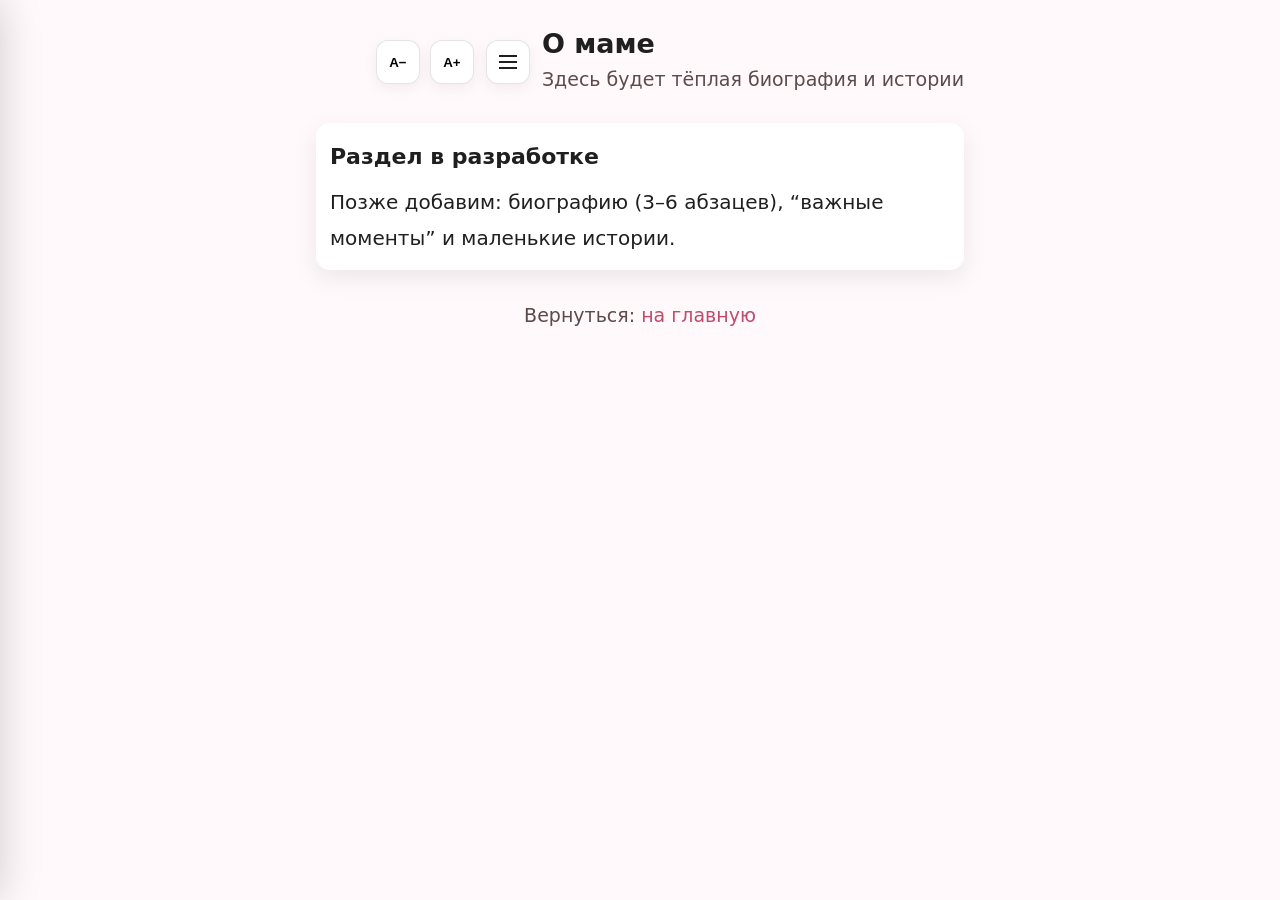
==== about.html @ fc672d17 "Update about.html" ====
<!DOCTYPE html>
<html lang="ru">
<head>
  <meta charset="UTF-8" />
  <meta name="viewport" content="width=device-width, initial-scale=1" />
  <title>Маме — О маме</title>

  <link rel="stylesheet" href="css/base.css" />
  <link rel="stylesheet" href="css/theme-spring.css" />
</head>
<body>
  <div class="overlay" data-overlay></div>

  <aside class="side" aria-label="Меню">
    <div style="display:flex; justify-content:space-between; align-items:center; gap:12px;">
      <div>
        <div class="title">Навигация</div>
        <div class="desc">Простой сайт, удобный на телефоне</div>
      </div>
      <button class="burger" data-menu-close aria-label="Закрыть меню">
        <span></span>
      </button>
    </div>

    <nav class="nav">
      <a href="index.html">Главная</a>
      <a href="about.html" class="active">О маме</a>
      <a href="photos.html">Фото</a>
      <a href="games.html">Игры</a>
      <a href="wishes.html">Поздравления</a>
    </nav>
  </aside>

  <main class="container">
    <header class="header">
      <div style="display:flex; gap:10px; margin-left:auto;">
  <button class="fontbtn" data-font-dec aria-label="Уменьшить шрифт">A−</button>
  <button class="fontbtn" data-font-inc aria-label="Увеличить шрифт">A+</button>
</div>
      <button class="burger" data-menu-open aria-label="Открыть меню">
        <span></span>
      </button>

      <div class="brand">
        <h1>О маме</h1>
        <p>Здесь будет тёплая биография и истории</p>
      </div>
    </header>

    <section class="card">
      <h2>Раздел в разработке</h2>
      <p style="margin:0;">
        Позже добавим: биографию (3–6 абзацев), “важные моменты” и маленькие истории.
      </p>
    </section>

    <footer class="footer">
      <p style="margin:0;">Вернуться: <a href="index.html">на главную</a></p>
    </footer>
  </main>

  <script src="js/menu.js"></script>
  <script src="js/font.js"></script>
</body>
</html>
---- css/base.css ----
:root{
  --bg: #fffdf8;
  --text: #222;
  --muted: #555;
  --card: #ffffff;
  --accent: #b85c5c;
  --shadow: 0 8px 24px rgba(0,0,0,0.08);
  --radius: 14px;

  /* Доступность: крупный базовый размер */
  --font: 20px;
}

*{ box-sizing: border-box; }

html, body{
  margin:0;
  padding:0;
  background: var(--bg);
  color: var(--text);
  font-family: system-ui, -apple-system, Segoe UI, Roboto, Arial, sans-serif;
  font-size: var(--font);
  line-height: 1.8;
}

a{ color: var(--accent); text-decoration: none; }
a:focus{ outline: 3px solid rgba(184,92,92,.35); outline-offset: 2px; }

.container{
  max-width: 680px;
  margin: 0 auto;
  padding: 16px;
}

.header{
  display:flex;
  align-items:center;
  gap: 12px;
  padding: 12px 0;
}

.brand{
  display:flex;
  flex-direction: column;
  gap: 2px;
}

.brand h1{
  font-size: 1.35rem;
  line-height:1.2;
  margin: 0;
}
.brand p{
  margin:0;
  color: var(--muted);
  font-size: .95rem;
}

.card{
  background: var(--card);
  border-radius: var(--radius);
  box-shadow: var(--shadow);
  padding: 14px 14px;
  margin: 14px 0;
}

.card h2{
  margin: 0 0 8px 0;
  font-size: 1.1rem;
}

.big-button{
  display:block;
  width:100%;
  padding: 14px 14px;
  border-radius: 12px;
  background: rgba(184,92,92,0.10);
  margin: 10px 0;
  font-weight: 600;
}

.footer{
  margin: 28px 0 10px;
  text-align:center;
  color: var(--muted);
  font-size: .95rem;
}

/* ---------- Бургер кнопка ---------- */
.burger{
  width: 44px;
  height: 44px;
  border-radius: 12px;
  border: 1px solid rgba(0,0,0,0.10);
  background: var(--card);
  box-shadow: 0 4px 14px rgba(0,0,0,0.06);
  display:grid;
  place-items:center;
  cursor:pointer;
}

.burger span{
  display:block;
  width: 18px;
  height: 2px;
  background: var(--text);
  position: relative;
}
.burger span::before,
.burger span::after{
  content:"";
  position:absolute;
  left:0;
  width: 18px;
  height:2px;
  background: var(--text);
}
.burger span::before{ top: -6px; }
.burger span::after{ top: 6px; }

/* ---------- Меню ---------- */
.overlay{
  position: fixed;
  inset: 0;
  background: rgba(0,0,0,0.35);
  opacity: 0;
  pointer-events: none;
  transition: opacity .2s ease;
}

.side{
  position: fixed;
  top:0;
  left:0;
  height:100%;
  width: 82%;
  max-width: 360px;
  background: var(--card);
  box-shadow: 18px 0 40px rgba(0,0,0,0.18);
  transform: translateX(-105%);
  transition: transform .22s ease;
  padding: 16px;
}

.side .title{
  font-weight: 800;
  font-size: 1.05rem;
  margin-bottom: 8px;
}
.side .desc{
  color: var(--muted);
  font-size: .95rem;
  margin-bottom: 14px;
}

.nav a{
  display:block;
  padding: 12px 12px;
  border-radius: 12px;
  margin: 8px 0;
  background: rgba(0,0,0,0.04);
  font-weight: 650;
}
.nav a.active{
  background: rgba(184,92,92,0.16);
}

/* Открытое состояние меню */
.menu-open .overlay{
  opacity: 1;
  pointer-events: auto;
}
.menu-open .side{
  transform: translateX(0);
}

/* Чуть меньше шрифт на очень узких экранах */
@media (max-width: 360px){
  html, body{ font-size: 18px; }
}

.fontbtn{
  width:44px; height:44px;
  border-radius:12px;
  border: 1px solid rgba(0,0,0,0.10);
  background: var(--card);
  box-shadow: 0 4px 14px rgba(0,0,0,0.06);
  display:grid;
  place-items:center;
  cursor:pointer;
  font-weight: 800;
}
---- css/theme-spring.css ----
:root{
  --bg: #fff9fb;
  --text: #1f1f1f;
  --muted: #5c4b4b;
  --card: #ffffff;
  --accent: #c04b6b;
}
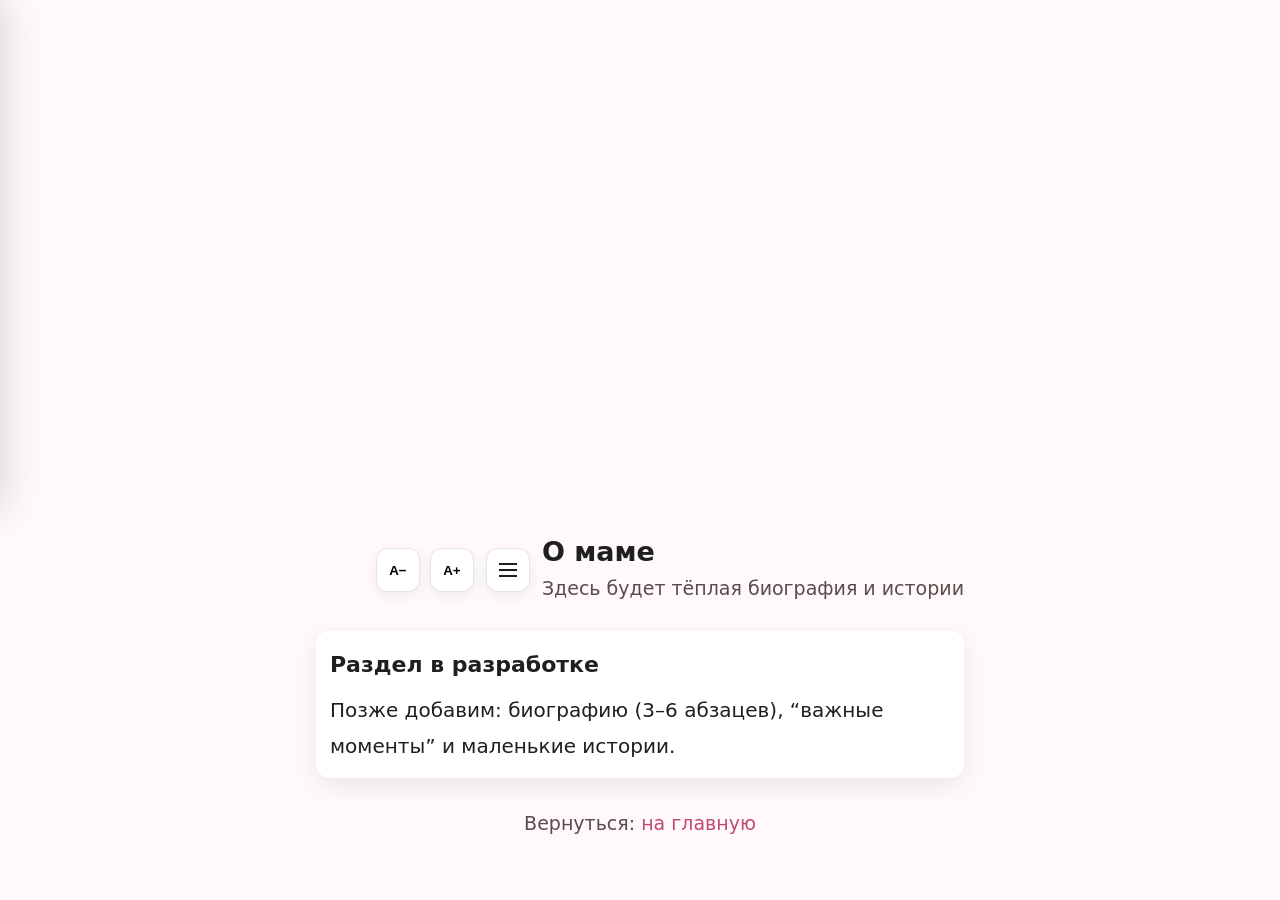
==== commit befaf4c9: "Update about.html" ====
--- a/about.html
+++ b/about.html
@@ -1,5 +1,5 @@
 <!DOCTYPE html>
-<html lang="ru">
+<html lang="ru" data-petals="on">
 <head>
   <meta charset="UTF-8" />
   <meta name="viewport" content="width=device-width, initial-scale=1" />
--- a/css/base.css
+++ b/css/base.css
@@ -190,3 +190,34 @@
   cursor:pointer;
   font-weight: 800;
 }
+/* --- Лепестки (весна) --- */
+.petals{
+  position: fixed;
+  inset: 0;
+  pointer-events: none;
+  overflow: hidden;
+  z-index: 0; /* ниже контента */
+}
+
+.petal{
+  position: absolute;
+  top: -24px;
+  border-radius: 999px;
+  opacity: 0.35;
+  background: radial-gradient(circle at 30% 30%, rgba(255,255,255,0.9), rgba(192,75,107,0.6));
+  filter: blur(0.2px);
+  animation-name: petalFall;
+  animation-timing-function: linear;
+  animation-iteration-count: infinite;
+}
+
+@keyframes petalFall{
+  0%   { transform: translateX(0) translateY(0) rotate(0deg); }
+  100% { transform: translateX(var(--drift)) translateY(110vh) rotate(360deg); }
+}
+
+/* чтобы контент был выше лепестков */
+.container, .side, .overlay{
+  position: relative;
+  z-index: 1;
+}
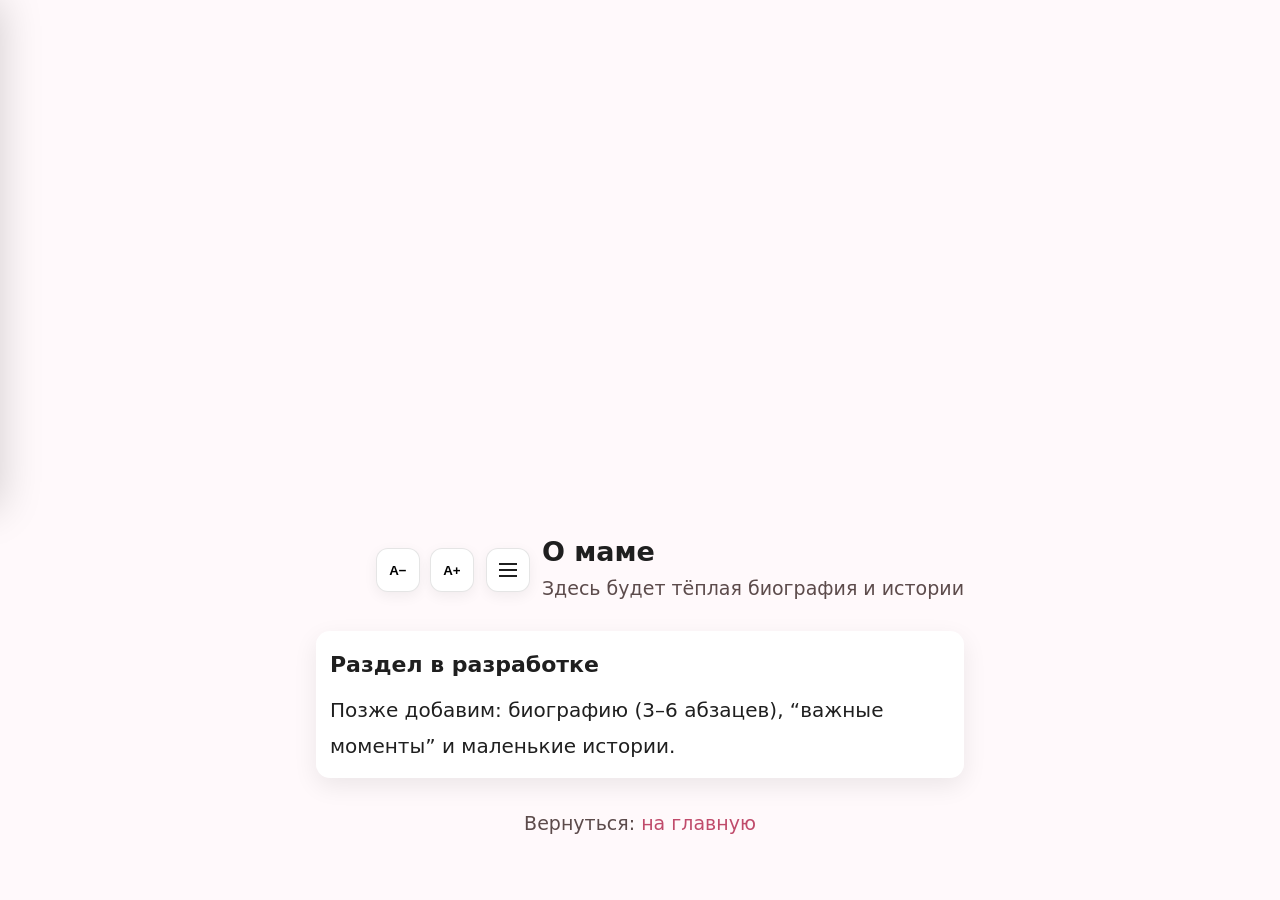
==== commit 1421044f: "Update about.html" ====
--- a/about.html
+++ b/about.html
@@ -61,5 +61,6 @@
 
   <script src="js/menu.js"></script>
   <script src="js/font.js"></script>
+  <script src="js/petals.js"></script>
 </body>
 </html>
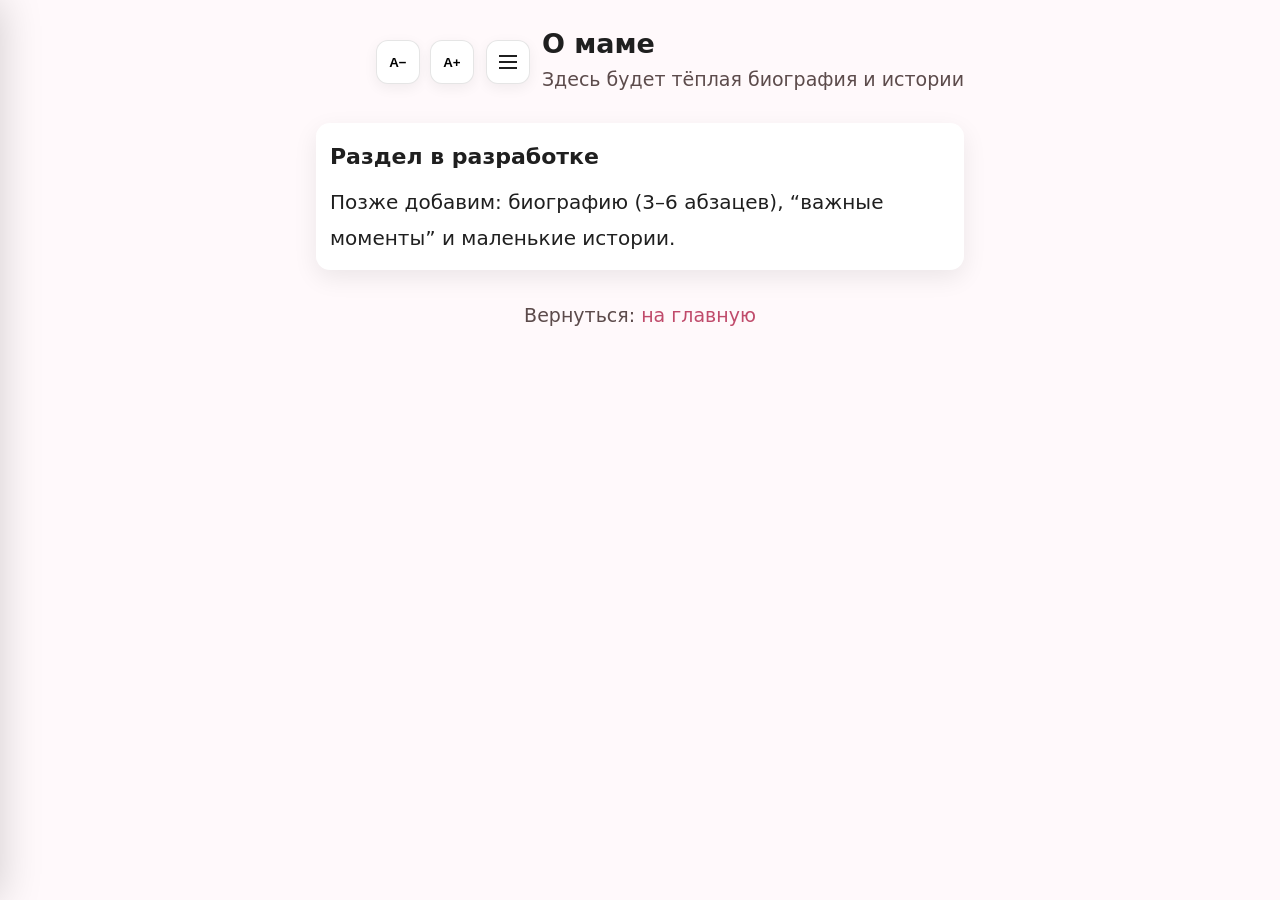
==== commit daf39090: "Update about.html" ====
--- a/about.html
+++ b/about.html
@@ -29,6 +29,16 @@
       <a href="games.html">Игры</a>
       <a href="wishes.html">Поздравления</a>
     </nav>
+    <div class="card" style="margin-top:16px;">
+  <h2>Тема</h2>
+  <p style="margin:0;color:var(--muted);">
+    Сейчас: <b data-theme-label>Весна 🌷</b>
+  </p>
+
+  <a class="big-button" href="#" data-theme-toggle style="text-align:center;">
+    Переключить тему
+  </a>
+</div>
   </aside>
 
   <main class="container">
@@ -62,5 +72,6 @@
   <script src="js/menu.js"></script>
   <script src="js/font.js"></script>
   <script src="js/petals.js"></script>
+  <script src="js/theme.js"></script>
 </body>
 </html>
--- a/css/base.css
+++ b/css/base.css
@@ -216,8 +216,48 @@
   100% { transform: translateX(var(--drift)) translateY(110vh) rotate(360deg); }
 }
 
-/* чтобы контент был выше лепестков */
-.container, .side, .overlay{
+/* Слои: лепестки ниже, контент выше, меню/оверлей ещё выше */
+.container{
   position: relative;
   z-index: 1;
 }
+
+/* overlay и side уже position: fixed выше по файлу — НЕ трогаем position */
+.overlay{ z-index: 5; }
+.side{ z-index: 6; }
+
+.petals{ z-index: 0; }
+
+/* === FIX слоёв и позиционирования (чтобы ничего не съезжало) === */
+
+/* лепестки — всегда фон, не влияют на верстку */
+.petals{
+  position: fixed !important;
+  inset: 0 !important;
+  width: 100vw !important;
+  height: 100vh !important;
+  pointer-events: none !important;
+  overflow: hidden !important;
+  z-index: 0 !important;
+}
+
+/* контент над лепестками */
+.container{
+  position: relative !important;
+  z-index: 1 !important;
+}
+
+/* оверлей и меню — поверх всего */
+.overlay{
+  position: fixed !important;
+  inset: 0 !important;
+  z-index: 50 !important;
+}
+
+.side{
+  position: fixed !important;
+  top: 0 !important;
+  left: 0 !important;
+  height: 100% !important;
+  z-index: 60 !important;
+}
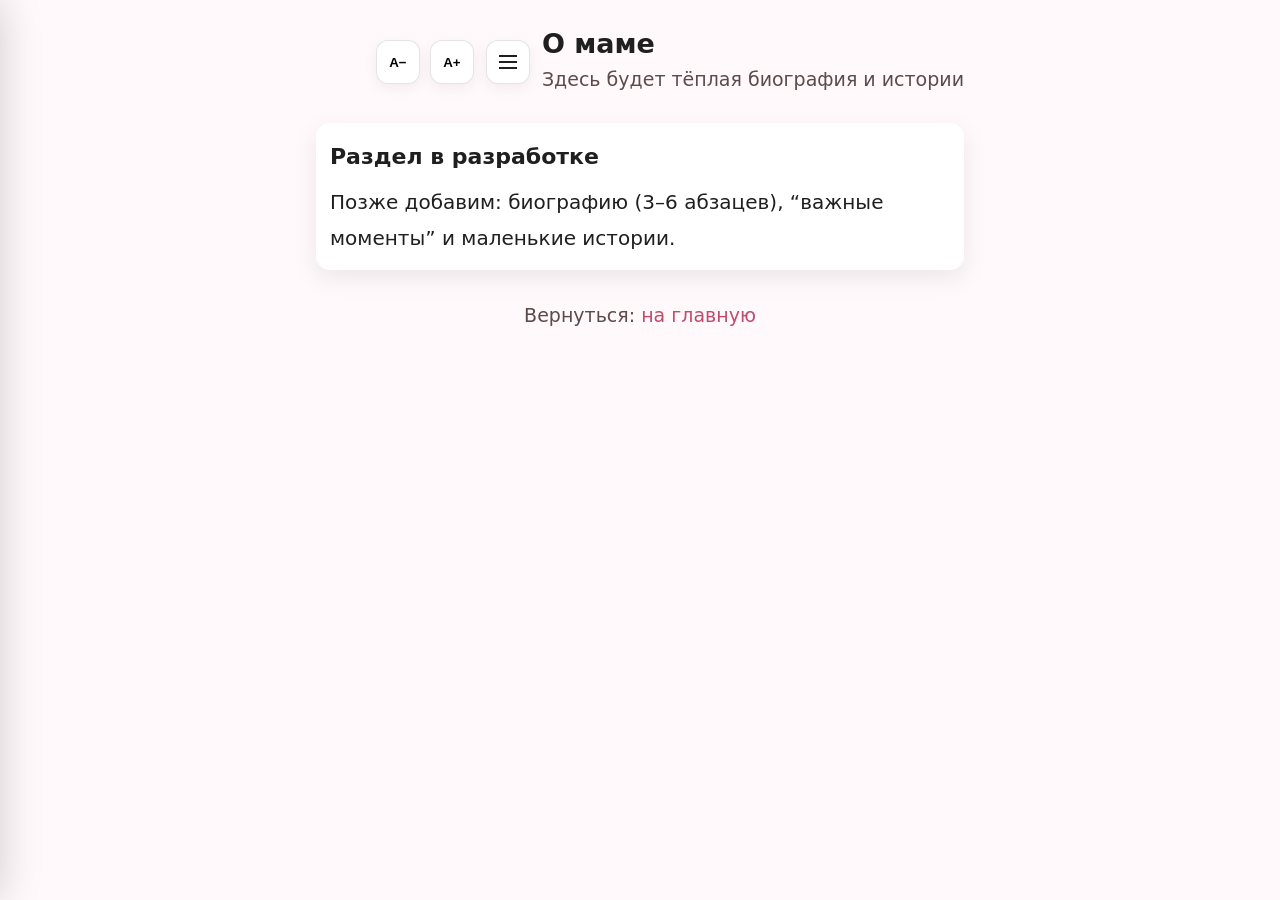
==== commit 58db52f8: "Update about.html" ====
--- a/about.html
+++ b/about.html
@@ -6,7 +6,7 @@
   <title>Маме — О маме</title>
 
   <link rel="stylesheet" href="css/base.css" />
-  <link rel="stylesheet" href="css/theme-spring.css" />
+  <link id="theme-style" rel="stylesheet" href="css/theme-spring.css" />
 </head>
 <body>
   <div class="overlay" data-overlay></div>
@@ -71,7 +71,7 @@
 
   <script src="js/menu.js"></script>
   <script src="js/font.js"></script>
-  <script src="js/petals.js"></script>
+  <script src="js/particles.js"></script>
   <script src="js/theme.js"></script>
 </body>
 </html>
--- a/css/base.css
+++ b/css/base.css
@@ -261,3 +261,46 @@
   height: 100% !important;
   z-index: 60 !important;
 }
+
+/* === Частицы (лепестки/снежинки) === */
+.particles{
+  position: fixed;
+  inset: 0;
+  pointer-events: none;
+  overflow: hidden;
+  z-index: 0;
+}
+
+.particle{
+  position: absolute;
+  top: -24px;
+  opacity: 0.35;
+  animation-name: particleFall;
+  animation-timing-function: linear;
+  animation-iteration-count: infinite;
+}
+
+/* Лепестки (весна) */
+.particle.petal{
+  border-radius: 999px;
+  background: radial-gradient(circle at 30% 30%, rgba(255,255,255,0.9), rgba(192,75,107,0.65));
+  filter: blur(0.2px);
+}
+
+/* Снежинки (зима) — маленькие светлые кружки */
+.particle.snow{
+  border-radius: 999px;
+  background: radial-gradient(circle at 30% 30%, rgba(255,255,255,0.95), rgba(160,200,255,0.65));
+  opacity: 0.45;
+  filter: blur(0.15px);
+}
+
+@keyframes particleFall{
+  0%   { transform: translateX(0) translateY(0) rotate(0deg); }
+  100% { transform: translateX(var(--drift)) translateY(110vh) rotate(360deg); }
+}
+
+/* Контент выше частиц */
+.container{ position: relative; z-index: 1; }
+.overlay{ z-index: 50; }
+.side{ z-index: 60; }
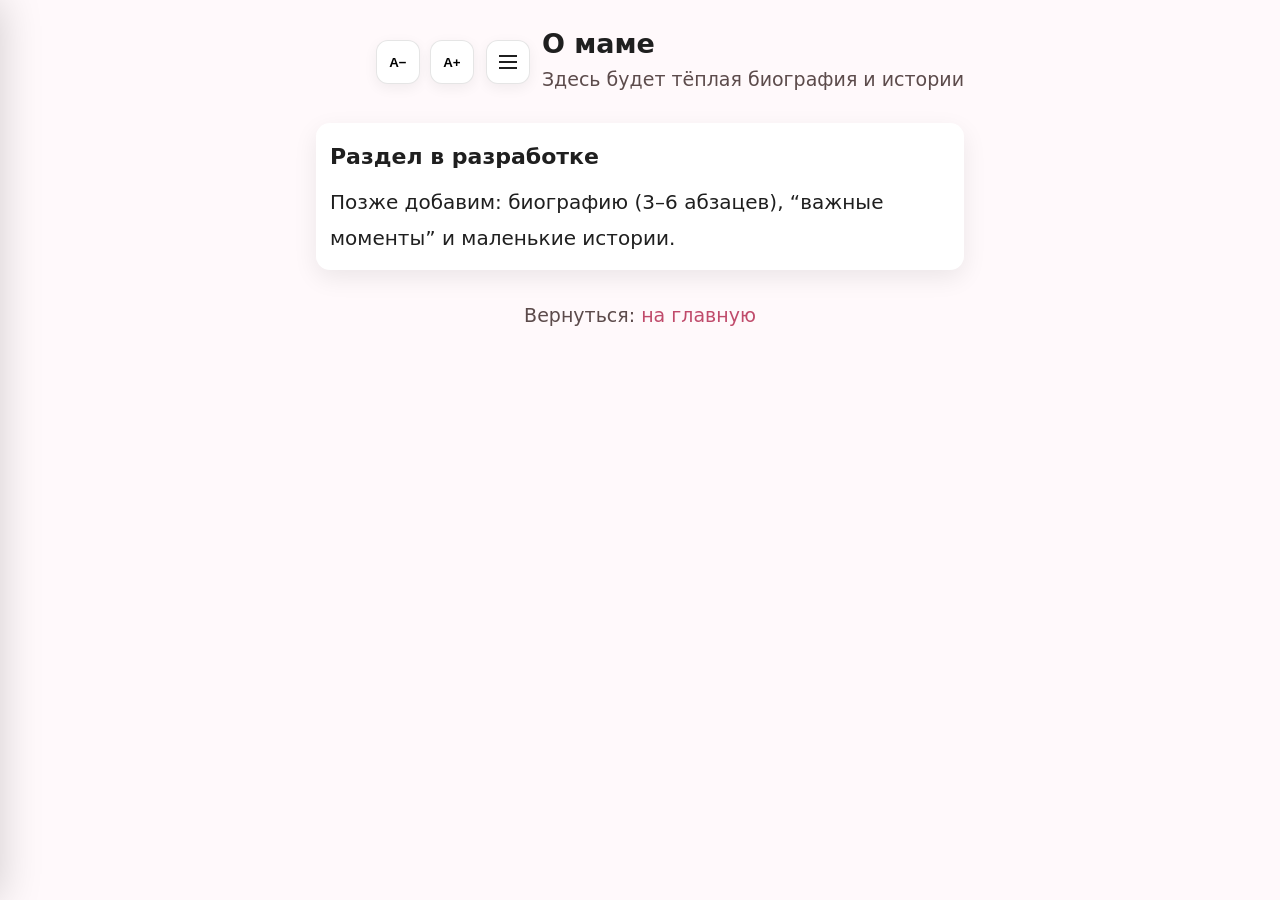
==== commit 50521e8d: "Update about.html" ====
--- a/about.html
+++ b/about.html
@@ -1,5 +1,5 @@
 <!DOCTYPE html>
-<html lang="ru" data-petals="on">
+<html lang="ru" data-particles="on">
 <head>
   <meta charset="UTF-8" />
   <meta name="viewport" content="width=device-width, initial-scale=1" />
